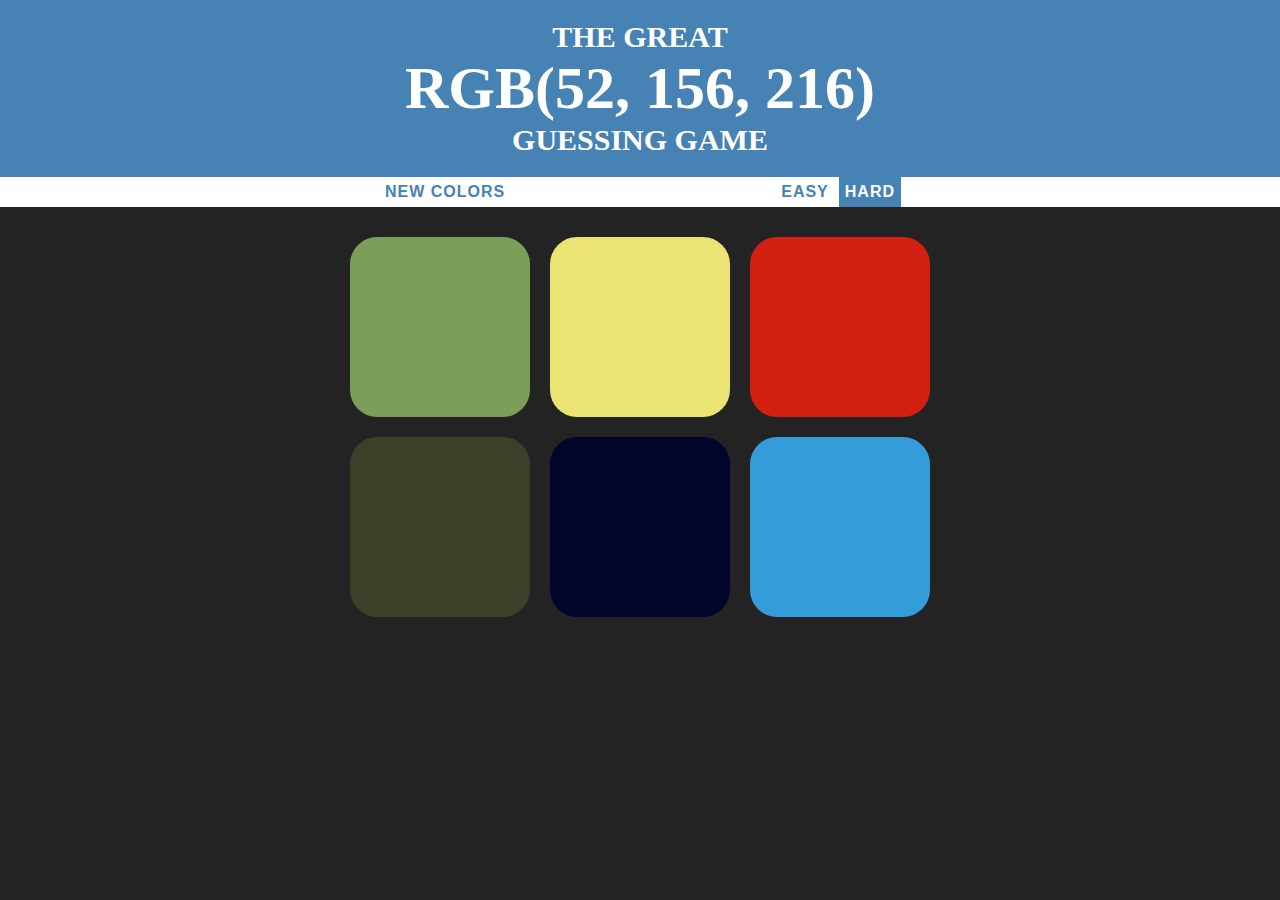
==== ColorGame/colorgame1.html @ 941ea3a0 "Add files via upload" ====
<html>
  <head>
   <meta charset="utf-8"/>
   <title>color game</title>
   <link rel="stylesheet" type="text/css" href="colorgame1.css">
  </head>
  <body>
    <h1>THE GREAT <br><span id="displaycolor"></span><br> GUESSING GAME</h1>
	
	<div class="stripe">
     <button id="reset">NEW COLORS</button>   
     <span id="message"></span>
	 <button id="easybtn">EASY</button>
     <button id="hardbtn" class="selected">HARD</button>
	</div>

    <div class="container">
	 <div class="square"></div>
	 <div class="square"></div>
	 <div class="square"></div>
	 <div class="square"></div>
	 <div class="square"></div>
	 <div class="square"></div>
	</div>
	
    <script type="text/javascript" src="gamecolor1.js"></script>
  </body>
</html>
---- ColorGame/colorgame1.css ----
body {
	background-color: #232323;
	margin: 0;
	font-family: "Montserrat", "Avenir";
	text-transform:uppercase;
}
.stripe {
	background: white;
	text-align: center;
	height: 30px;
	color: black;
}
.square {
	width: 30%;
	background: purple;
	padding-bottom: 30%;
	float: left;
	margin: 1.66%;
	border-radius: 15%;
	transition: background 0.6s;
	-webkit-transition: background 0.6s;
	-moz-transition: background 0.6s;
}
#displaycolor {
	font-size: 200%;
}

#message {
	display: inline-block;
	width: 20%;
}
.container{
	max-width: 600px;
	margin: 20px auto;
}
h1 {
	text-align: center;
	font-size: 30px;
	color: white;
	background: steelblue;
	margin: 0;
	padding: 20px 0;
}
.selected {
	color: white;
	background: steelblue;
}
button {
	border: none;
	background: none;
	text-transform: uppercase;
	height: 100%;
	font-weight: 700;
	color: steelblue;
	letter-spacing: 1px;
	font-size: inherit;
	transition: all 0.3s;
	-webkit-transition: all 0.3s;
	-moz-transition: all 0.3s;
	outline: none;
}

button:hover {
	color: white;
	background: steelblue;
}
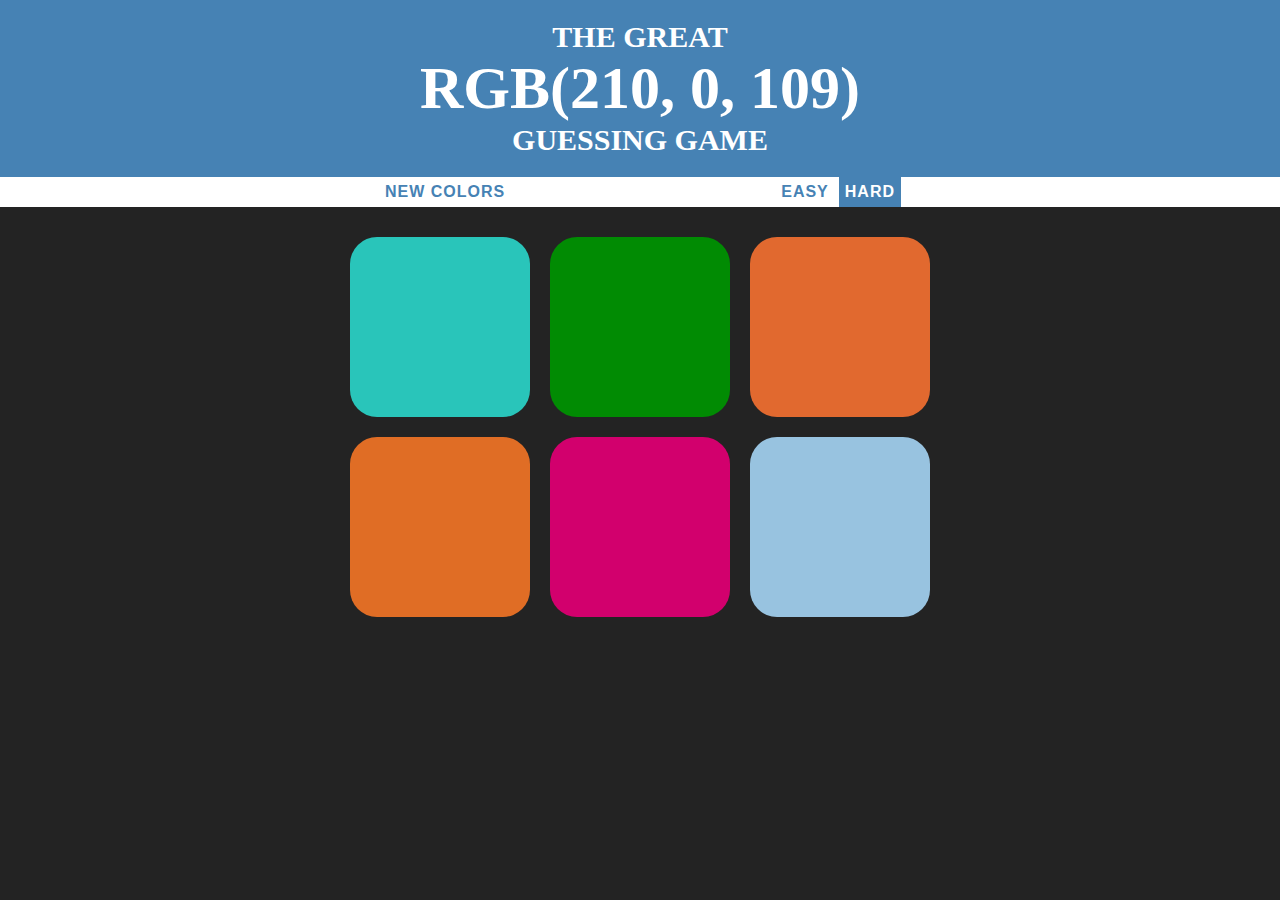
==== commit 4142094b: "added some indentation." ====
--- a/ColorGame/colorgame1.html
+++ b/ColorGame/colorgame1.html
@@ -6,23 +6,23 @@
   </head>
   <body>
     <h1>THE GREAT <br><span id="displaycolor"></span><br> GUESSING GAME</h1>
-	
+
 	<div class="stripe">
-     <button id="reset">NEW COLORS</button>   
+     <button id="reset">NEW COLORS</button>
      <span id="message"></span>
-	 <button id="easybtn">EASY</button>
+	   <button id="easybtn">EASY</button>
      <button id="hardbtn" class="selected">HARD</button>
 	</div>
 
-    <div class="container">
-	 <div class="square"></div>
-	 <div class="square"></div>
-	 <div class="square"></div>
-	 <div class="square"></div>
-	 <div class="square"></div>
-	 <div class="square"></div>
+  <div class="container">
+	  <div class="square"></div>
+	  <div class="square"></div>
+	  <div class="square"></div>
+	  <div class="square"></div>
+	  <div class="square"></div>
+	  <div class="square"></div>
 	</div>
-	
+
     <script type="text/javascript" src="gamecolor1.js"></script>
   </body>
-</html>+</html>
